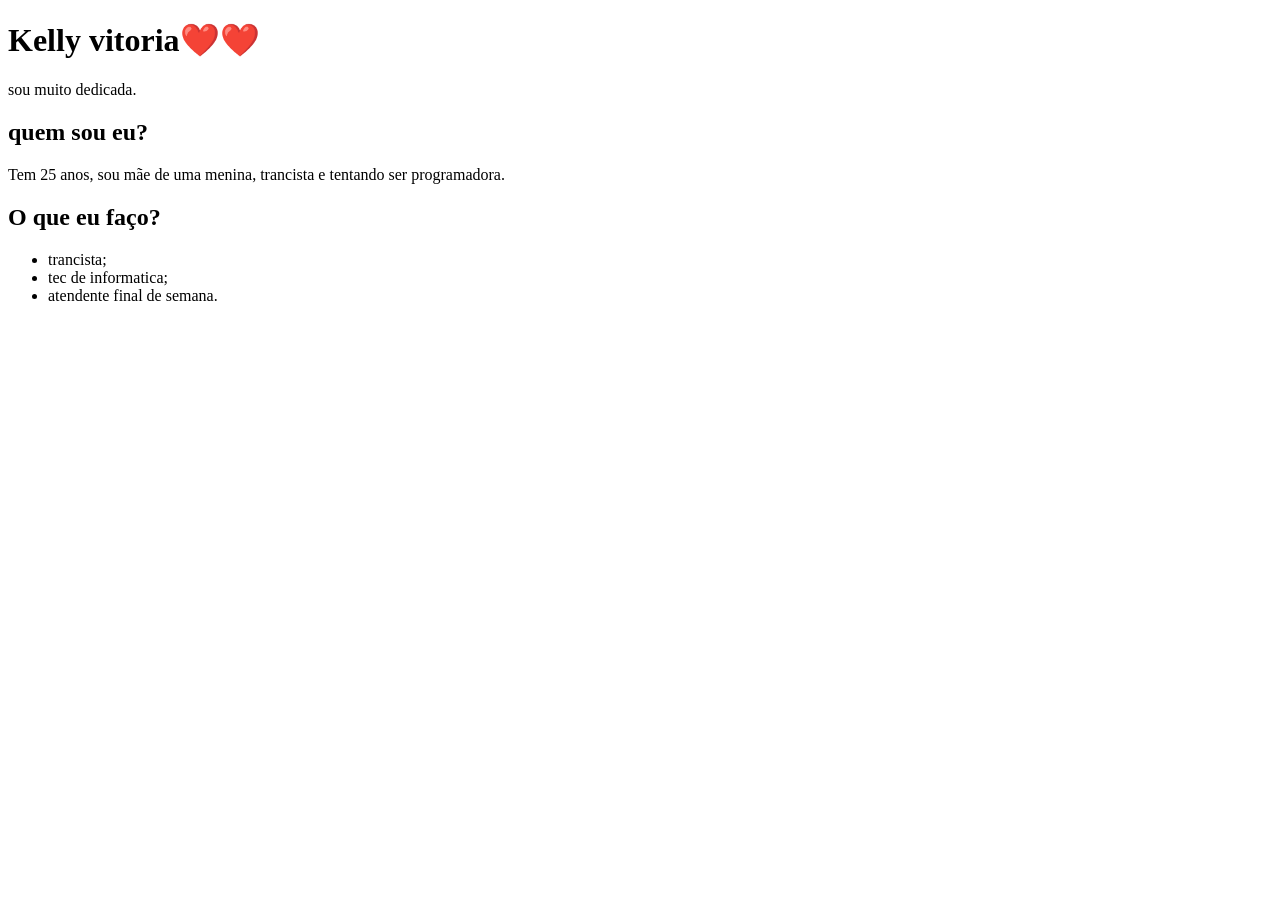
==== sobremim.html @ 1b247ffd "meu site" ====
<!DOCTYPE html>
<html lang="pt-br">
<head>
    <meta charset="UTF-8">
    <meta name="viewport" content="width=device-width, initial-scale=1.0">
    <title>site</title>
</head>
<body>
    <header>
    <h1>Kelly vitoria❤️❤️</h1>
    <p> sou muito dedicada.</p>
    </header>
    <main>
        <section class="container">
            <h2>quem sou eu?</h2>
            <p>Tem 25 anos, sou mãe de uma menina, trancista e tentando ser programadora.</p>
            <h2>O que eu faço?</h2>
            <ul>
                <li>trancista;</li>
                <li>tec de informatica;</li>
                <li>atendente final de semana.</li>
            </ul>

        </section>

    
    </main>
</body>

</html>
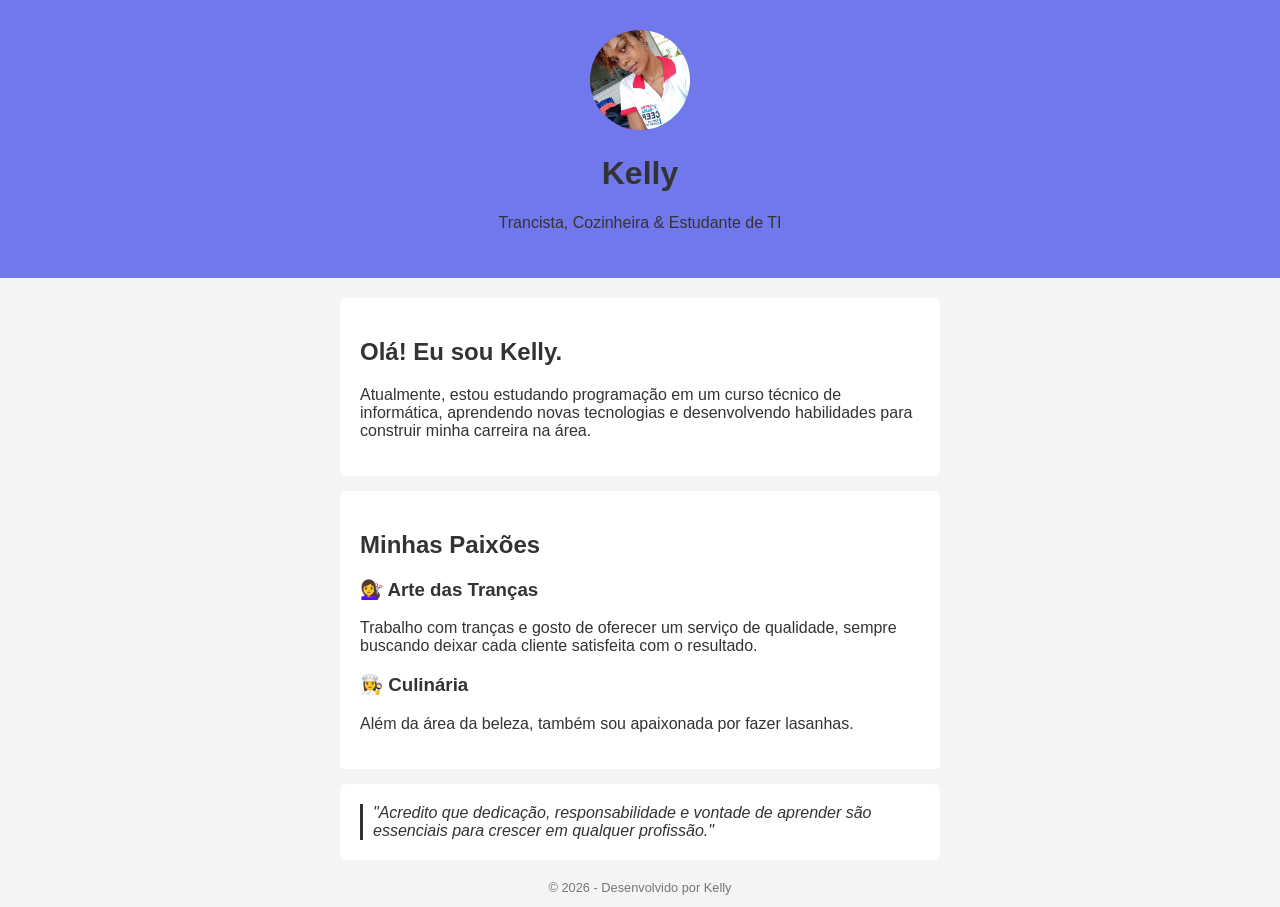
==== commit e585fbdd: "atualizaçaõ" ====
--- a/sobremim.html
+++ b/sobremim.html
@@ -3,28 +3,51 @@
 <head>
     <meta charset="UTF-8">
     <meta name="viewport" content="width=device-width, initial-scale=1.0">
-    <title>site</title>
+    <link rel="stylesheet" href="style.css">
+    
+    
+    <title>Sobre mim</title>
 </head>
 <body>
-    <header>
-    <h1>Kelly vitoria❤️❤️</h1>
-    <p> sou muito dedicada.</p>
+
+<header class="topo">
+    <img src="eu.webp" alt="eu">
+        <h1>Kelly</h1>
+        <p>Trancista, Cozinheira & Estudante de TI</p>
     </header>
-    <main>
-        <section class="container">
-            <h2>quem sou eu?</h2>
-            <p>Tem 25 anos, sou mãe de uma menina, trancista e tentando ser programadora.</p>
-            <h2>O que eu faço?</h2>
-            <ul>
-                <li>trancista;</li>
-                <li>tec de informatica;</li>
-                <li>atendente final de semana.</li>
-            </ul>
 
+    <main class="container">
+        
+        <section class="cartao">
+            <h2>Olá! Eu sou Kelly.</h2>
+            <p>Atualmente, estou estudando programação em um curso técnico de informática, aprendendo novas tecnologias e desenvolvendo habilidades para construir minha carreira na área.</p>
         </section>
 
-    
+        <section class="cartao">
+            <h2>Minhas Paixões</h2>
+            
+            <div class="sub-item">
+                <h3>💇‍♀️ Arte das Tranças</h3>
+                <p>Trabalho com tranças e gosto de oferecer um serviço de qualidade, sempre buscando deixar cada cliente satisfeita com o resultado.</p>
+            </div>
+
+            <div class="sub-item">
+                <h3>👩‍🍳 Culinária</h3>
+                <p>Além da área da beleza, também sou apaixonada por fazer lasanhas. </p>
+            </div>
+        </section>
+
+        <section class="cartao">
+            <blockquote>
+                "Acredito que dedicação, responsabilidade e vontade de aprender são essenciais para crescer em qualquer profissão."
+            </blockquote>
+        </section>
+
     </main>
+
+    <footer class="rodape">
+        <p>&copy; 2026 - Desenvolvido por Kelly</p>
+    </footer>
+
 </body>
-
 </html>
--- a/style.css
+++ b/style.css
@@ -0,0 +1,50 @@
+body {
+    font-family: Arial, sans-serif;
+    background-color: #f4f4f4;
+    color: #333;
+    margin: 0;
+    padding: 0;
+}
+
+.topo {
+    text-align: center;
+    background: #7078eb;
+    padding: 30px;
+}
+
+.topo img {
+    width: 100px;
+    height: 100px;
+    border-radius: 50%;
+    object-fit: cover;
+}
+
+.container {
+    max-width: 600px;
+    margin: 20px auto;
+    padding: 0 15px;
+}
+
+.cartao {
+    background: #fff;
+    padding: 20px;
+    margin-bottom: 15px;
+    border-radius: 5px;
+}
+
+.sub-item {
+    margin-top: 15px;
+}
+
+blockquote {
+    font-style: italic;
+    border-left: 3px solid #333;
+    padding-left: 10px;
+    margin: 0;
+}
+
+.rodape {
+    text-align: center;
+    font-size: 0.8rem;
+    color: #777;
+}
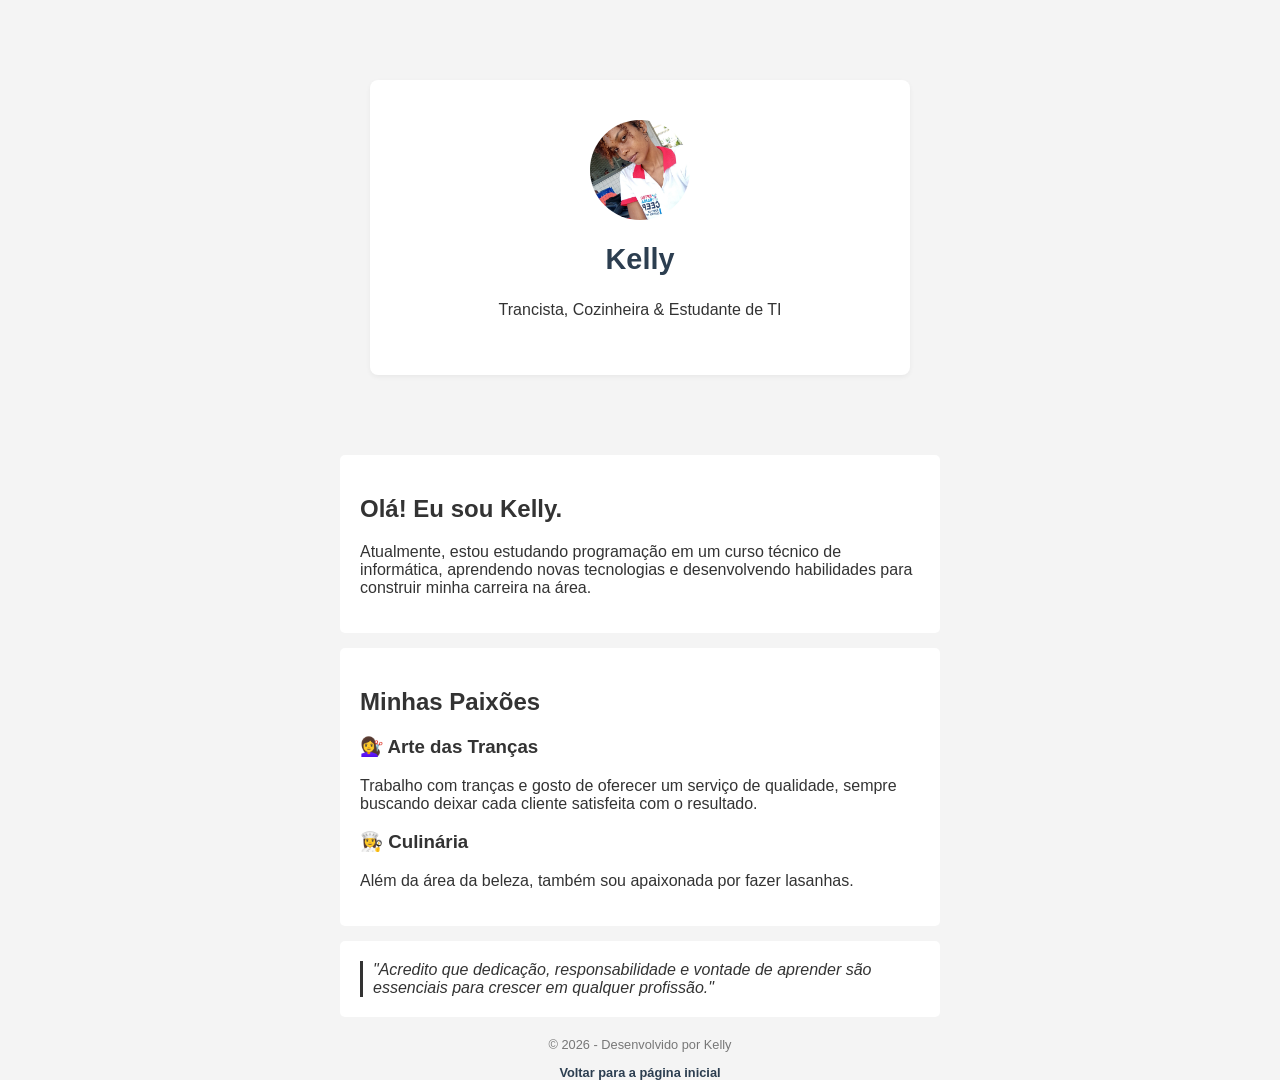
==== commit a6508ca4: "colocação do link volta e estilizaão do link" ====
--- a/sobremim.html
+++ b/sobremim.html
@@ -47,6 +47,7 @@
 
     <footer class="rodape">
         <p>&copy; 2026 - Desenvolvido por Kelly</p>
+        <a href="index.html">Voltar para a página inicial</a>
     </footer>
 
 </body>
--- a/style.css
+++ b/style.css
@@ -47,4 +47,52 @@
     text-align: center;
     font-size: 0.8rem;
     color: #777;
+}
+
+body {
+    font-family: Arial, sans-serif;
+    background-color: #f4f4f4;
+    color: #333;
+    margin: 0;
+    padding: 0;
+}
+
+.topo {
+    max-width: 500px;
+    margin: 80px auto;
+    text-align: center;
+    background: #ffffff;
+    padding: 40px 20px;
+    border-radius: 8px;
+    box-shadow: 0 2px 5px rgba(0,0,0,0.05);
+}
+
+.topo h1 {
+    font-size: 1.8rem;
+    margin-bottom: 25px;
+    color: #2c3e50;
+}
+
+.topo a {
+    display: inline-block;
+    text-decoration: none;
+    background-color: #2c3e50;
+    color: #ffffff;
+    padding: 10px 20px;
+    border-radius: 4px;
+    font-weight: bold;
+}
+
+.topo a:hover {
+    background-color: #34495e;
+}
+
+a {
+    color: #2c3e50;
+    text-decoration: none;
+    font-weight: bold;
+}
+
+a:hover {
+    text-decoration: underline;
 }
